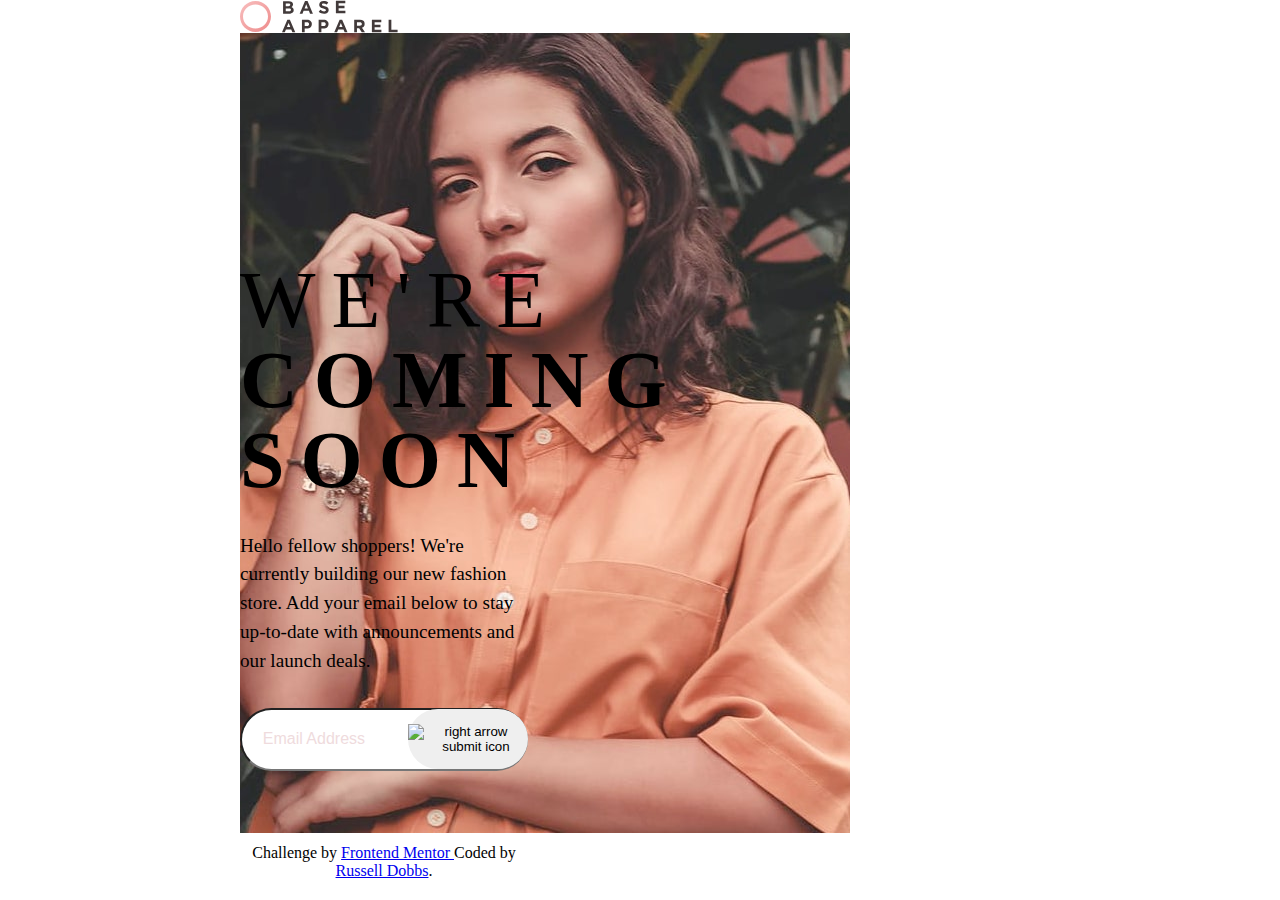
==== index.html @ b58da93a "Update index.html" ====
<div class="main-container">
   <header>
     <img src="./images/logo.svg" alt="company logo" />
      <img src="./images/hero-desktop.jpg" style="float: right; margin-right">
         </header>
   <div class="hero">
         </div>
   <!DOCTYPE html>
  <html>
    <head>
      <link rel="stylesheet" href="style.css">
        </head>
    <body>
       </body>
</html>
   <script type="text/javascript" src="script.js"></script>
   <main>
       <div class="container-text-heading">
       <h1>
         <span class="text-heading-highlight">We're</span> coming soon 
       </h1>
        </div>
     <div class="container-text-content">
       <p> 
         Hello fellow shoppers! We're currently building our new fashion store. Add your email below to stay
         up-to-date with announcements and our launch deals. 
       </p>
     </div>
     <div class="form-container">
       <form>
         <input type="email" class="email-box" aria-labelledby="email address" placeholder="Email Address" />
         <button type="submit" aria-labelledby="submit">
           <img src="https://res.cloudinary.com/dxayftnxb/image/upload/v1579716162/icon-arrow_wa4enq.svg" alt="right arrow submit icon">
         </button>
         <div class="email-error-icon hidden">
           <img src="https://res.cloudinary.com/dxayftnxb/image/upload/v1579716162/icon-error_oysxsp.svg" alt="error icon for invalid email address">
         </div>
       </form>
       <div class="email-error-text hidden">
         <p> Please provide a valid email</p>
       </div>
     </div>
   </main>
   <footer class="footer">
     <p> 
       Challenge by 
       <a href="https://www.frontendmentor.io?ref=challenge" target="_blank"> Frontend Mentor </a>
       Coded by
       <a class="link" href="https://github.com/missating" target="_blank">Russell Dobbs</a>. 
     </p>
   </footer>
</div>
---- style.css ----
@import url('https://fonts.googleapis.com/css?family=Josefin+Sans&display=swap');

$bg-pattern: url(https://res.cloudinary.com/dxayftnxb/image/upload/v1579716182/bg-pattern-desktop_j3tu8h.svg);
$hero-desktop: url(https://res.cloudinary.com/dxayftnxb/image/upload/v1579716447/hero-desktop_ce8lgg.jpg);
$hero-mobile: url(https://res.cloudinary.com/dxayftnxb/image/upload/v1579716164/hero-mobile_nqwbhx.jpg);
$light-gradient: linear-gradient(135deg,
  hsl(0, 100%, 98%), hsl(0, 0%, 100%));
$heavy-gradient:linear-gradient(135deg,
  hsl(0, 80%, 86%),
  hsl(0, 74%, 74%));
$desaturated-red: hsl(0, 36%, 70%);
$dark-grayish-red: hsl(0, 6%, 24%);
$soft-red: hsl(0, 93%, 68%);


@mixin mainFont($weight, $size) {
  font-family: 'Josefin Sans', sans-serif;
  font-size: $size;
  font-weight: $weight;
  color: $dark-grayish-red;
}

* {
  box-sizing: border-box;
  margin: 0;
  padding: 0;
}

body {
  width: 100%;
  height: 100vh;
  background-image: $bg-pattern;
  background-size: 60% 100%;
}

.main-container {
  height: 100vh;
  display: grid;
  grid-template-columns: 60% 40%;
  grid-template-areas:
    'header hero'
    'main   hero'
    'main   hero'
    'footer hero';

  header {
    grid-area: header;
    display: grid;
    align-items: center;
    height: 15rem;
    padding: 0 15rem;
  }

  .hero {
    grid-area: hero;
    background-image: $hero-desktop;
    background-repeat: no-repeat;
    background-size: cover;
  }

  main {
    grid-area: main;
    padding: 0 15rem;
    max-width: 100rem;
    @include mainFont(400, 0.5rem);

    .container-text-heading {
      h1 {
        text-transform: uppercase;
        font-size: 5rem;
        letter-spacing: 1rem;
        line-height: 1;

        .text-heading-highlight {
          font-weight: 300;
          color: $desaturated-red;
        }
      }
    }

    .container-text-content {
      padding: 2rem 0;

      p {
        color: $desaturated-red;
        font-size: 1.2rem;
        line-height: 1.5;
      }
    }

    .form-container {
      form {
        display: flex;
        align-items: center;
        position: relative;

        input {
          width: 100%;
          padding: 1.3rem;
          border: 1px solid $desaturated-red;
          border-radius: 2rem;
          font-size: 1rem;
          font-weight: 300;

          &::placeholder {
            color: #EFDBDD;
            font-size: 1rem;
            font-weight: 400;
          }
        }

        button {
          display: flex;
          align-items: center;
          justify-content: center;
          width: 7.5rem;
          height: 3.75rem;
          border: none;
          border-radius: 2rem;
          background: $heavy-gradient;
          box-shadow: 0px 3px 3px $soft-red;
          transition: box-shadow 0.5s;
          position: absolute;
          right: 0;

          &:hover {
            box-shadow: 0px 3px 3px $dark-grayish-red;
            cursor: pointer;
          }
        }

        .email-error-icon {
          position: absolute;
          right: 10rem;
        }

        .email-error-border {
          border: 1px solid $soft-red;
        }
      }

      .email-error-text p {
        padding: 1rem 0 0 1.5rem;
        @include mainFont(400, 1rem);
        color: $soft-red;
      }

      .hidden {
        visibility: hidden;
      }
    }
  }

  footer {
    grid-area: footer;
    padding: 0 15rem;
    font-size: 1rem;
    text-align: center;

    a {
      color: $desaturated-red;
      cursor: pointer;
    }
  }
}

@media (max-width: 1024px) {
  body {
    background: $light-gradient;
  }

  .main-container {
    grid-template-columns: 2fr;
    grid-template-rows: 5rem 30rem auto auto;
    grid-template-areas: 'header'
      'hero'
      'main'
      'footer';

    header {
      grid-area: header;
      height: unset;
      padding: 0 0 0 2rem;
    }

    .hero {
      grid-area: hero;
      background-image: $hero-mobile;
    }

    main {
      grid-area: main;
      padding: 0;
      text-align: center;
      @include mainFont(400, 1rem);

      .container-text-heading {
        padding: 6rem 4rem 3rem 2rem;

        h1 {
          font-size: 3rem;
        }
      }

      .container-text-content {
        padding-right: 2rem;
        padding-left: 2rem;
      }

      .form-container {
        padding: 0 2rem 0 2rem;

        form {
          input {
            padding: 0.8rem;
          }

          button {
            width: 4rem;
            height: 2.75rem;
          }
        }
      }
    }

    footer {
      margin: 0;
      padding: 2rem 4rem;
      grid-area: footer;
    }
  }
}
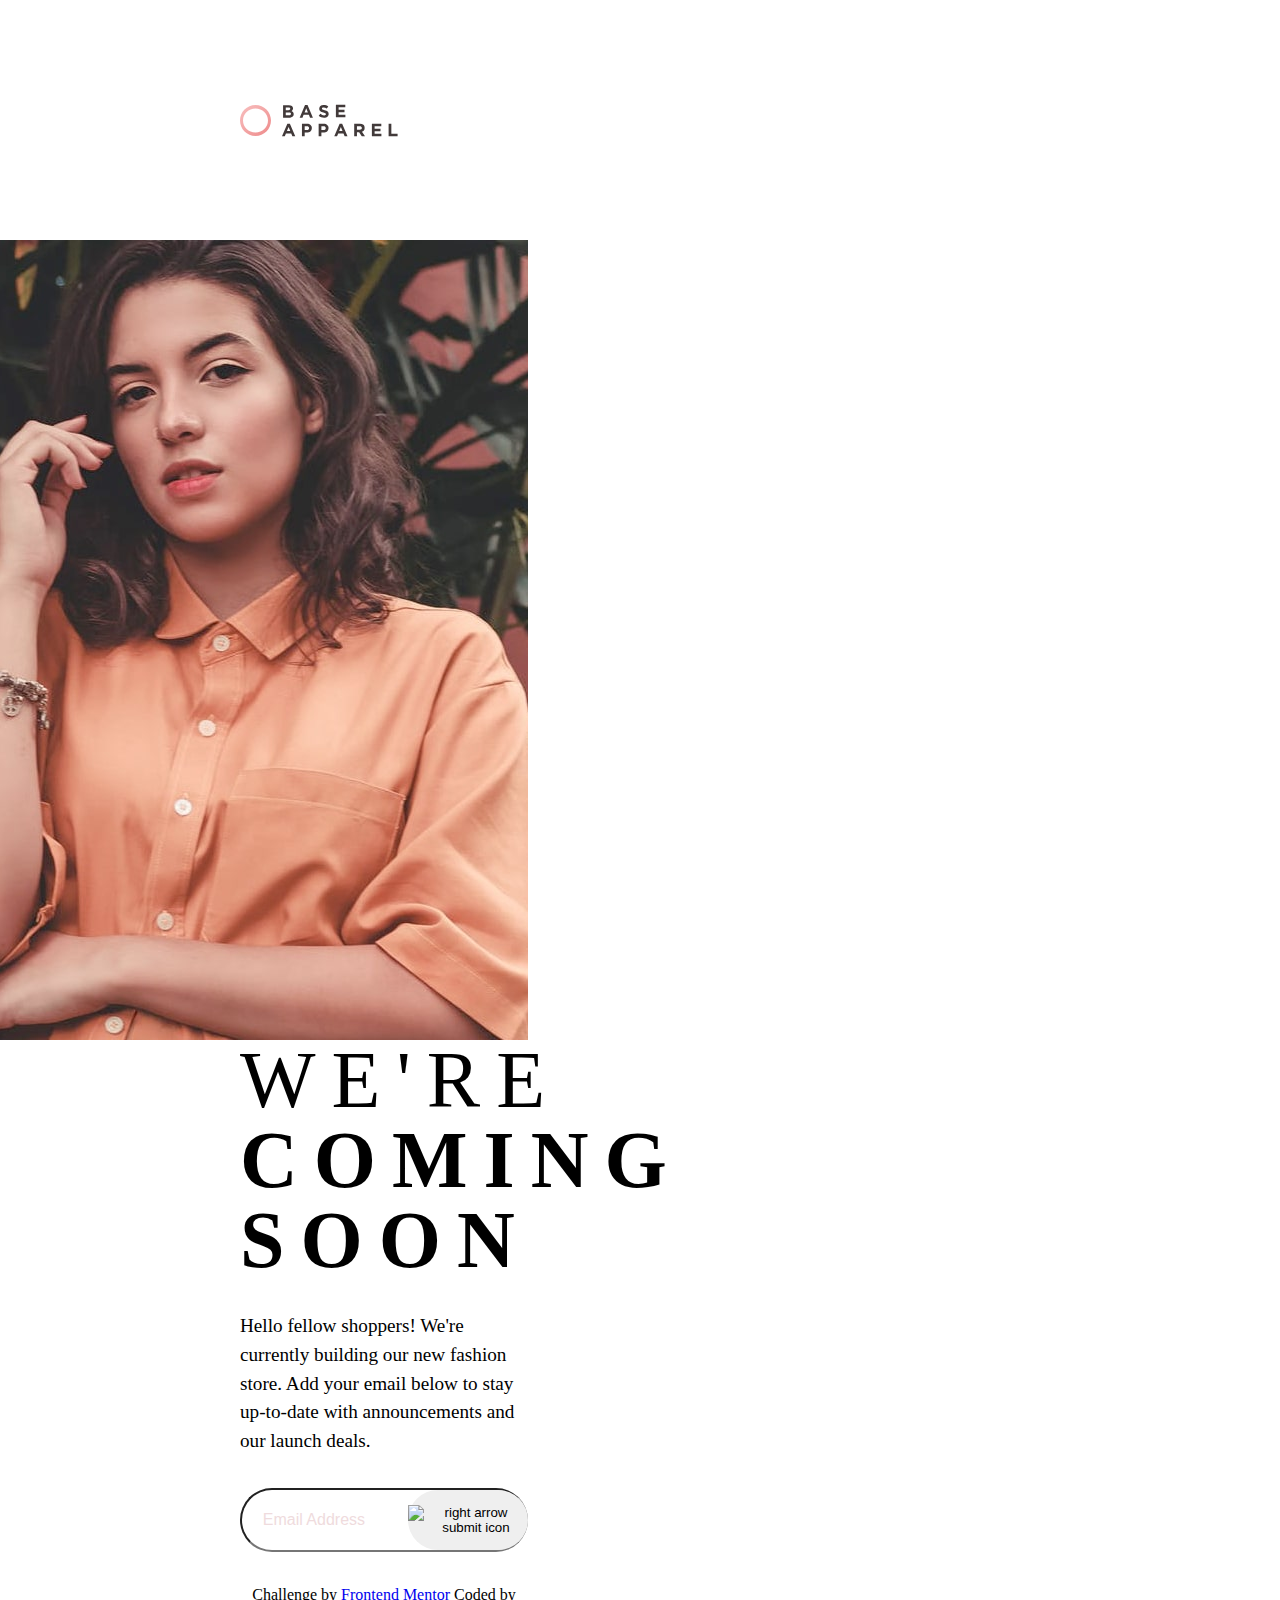
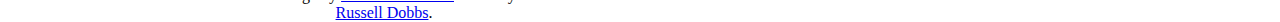
==== commit c6e75fc6: "Update index.html" ====
--- a/index.html
+++ b/index.html
@@ -1,8 +1,7 @@
 <div class="main-container">
    <header>
      <img src="./images/logo.svg" alt="company logo" />
-      <img src="./images/hero-desktop.jpg" style="float: right; margin-right">
-         </header>
+            </header>
    <div class="hero">
          </div>
    <!DOCTYPE html>
@@ -15,7 +14,9 @@
 </html>
    <script type="text/javascript" src="script.js"></script>
    <main>
-       <div class="container-text-heading">
+       <p><img src="./images/hero-desktop.jpg" style="float: right; margin-right">
+       </p>
+      <div class="container-text-heading">
        <h1>
          <span class="text-heading-highlight">We're</span> coming soon 
        </h1>
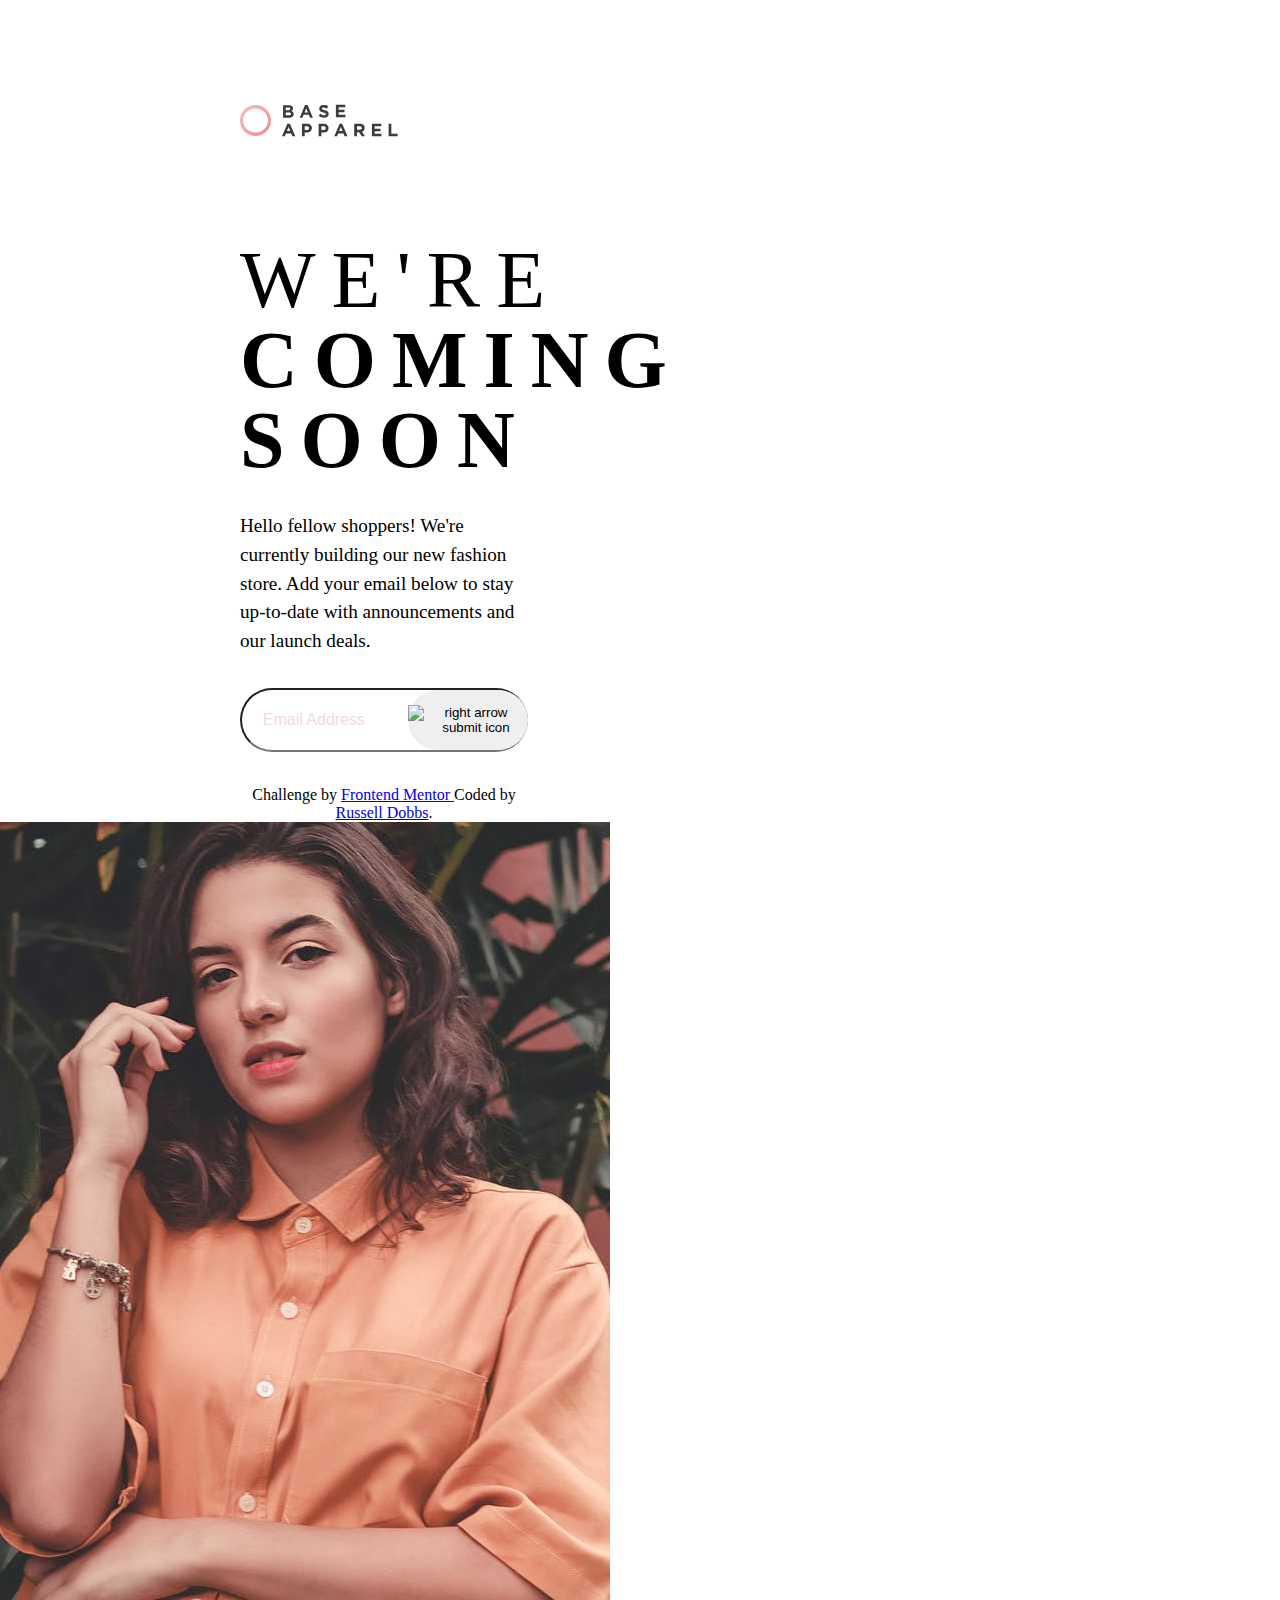
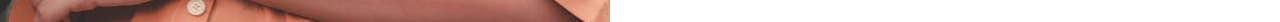
==== commit 60bd0063: "Update index.html" ====
--- a/index.html
+++ b/index.html
@@ -7,15 +7,14 @@
    <!DOCTYPE html>
   <html>
     <head>
-      <link rel="stylesheet" href="style.css">
+       <img src="./images/hero-desktop.jpg" style="float: right; margin-right" alt="">
+       <link rel="stylesheet" href="style.css">
         </head>
     <body>
        </body>
 </html>
    <script type="text/javascript" src="script.js"></script>
    <main>
-       <p><img src="./images/hero-desktop.jpg" style="float: right; margin-right">
-       </p>
       <div class="container-text-heading">
        <h1>
          <span class="text-heading-highlight">We're</span> coming soon 
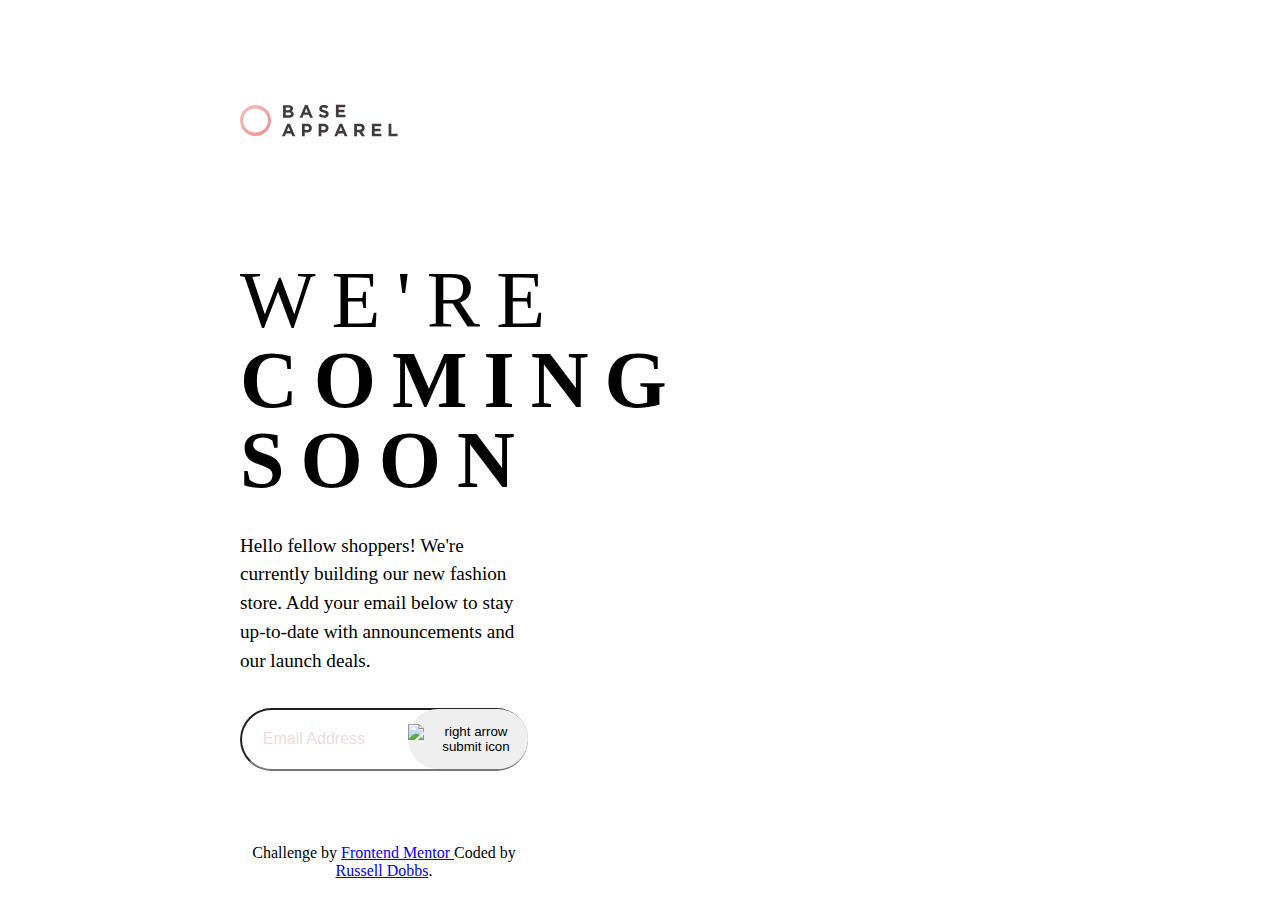
==== commit 1bf292ce: "Update index.html" ====
--- a/index.html
+++ b/index.html
@@ -7,8 +7,7 @@
    <!DOCTYPE html>
   <html>
     <head>
-       <img src="./images/hero-desktop.jpg" style="float: right; margin-right" alt="">
-       <link rel="stylesheet" href="style.css">
+        <link rel="stylesheet" href="style.css">
         </head>
     <body>
        </body>
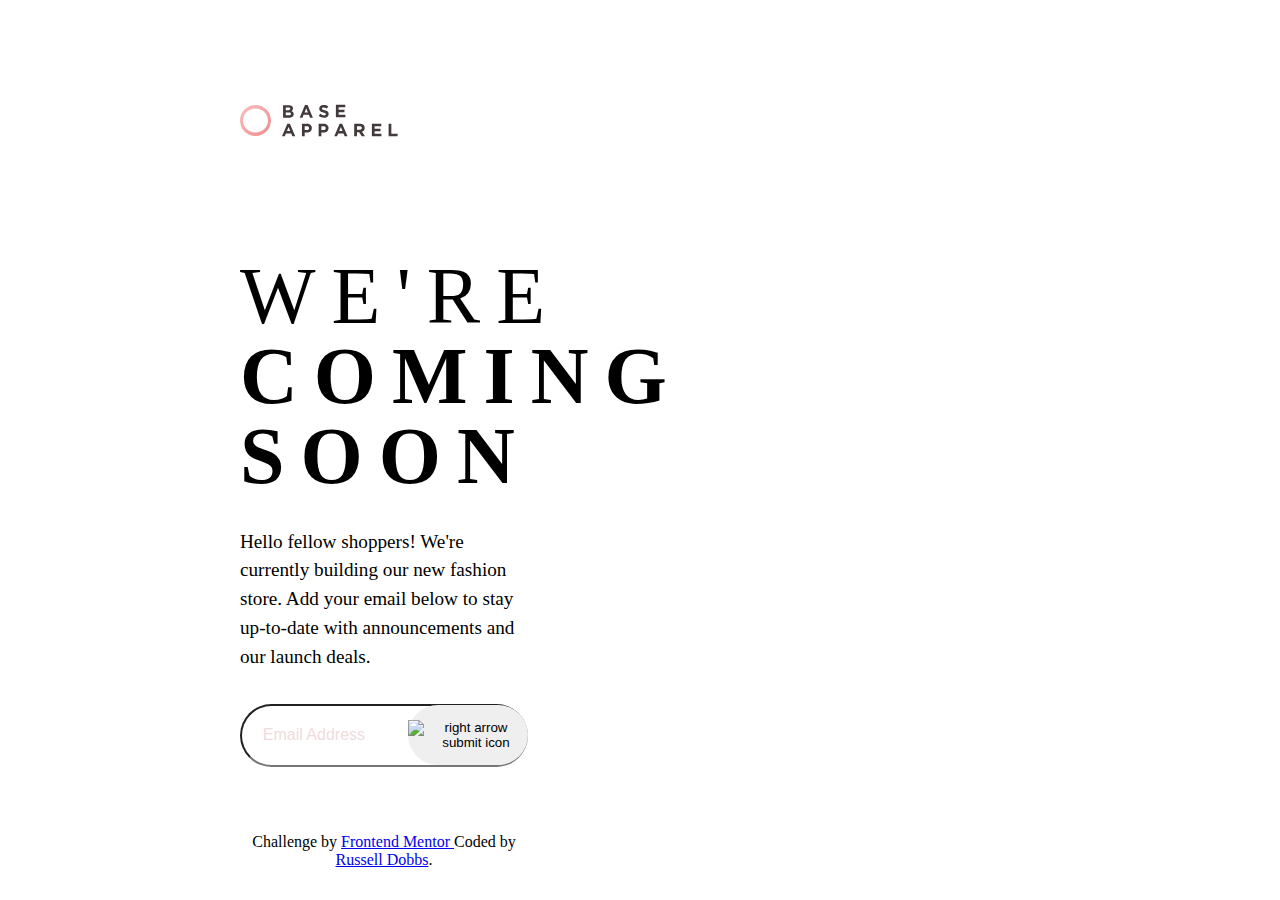
==== commit ad5e44cb: "Update index.html" ====
--- a/index.html
+++ b/index.html
@@ -7,7 +7,8 @@
    <!DOCTYPE html>
   <html>
     <head>
-        <link rel="stylesheet" href="style.css">
+        <img src=./images/hero-desktop.jpg" alt="" style=float:right>
+       <link rel="stylesheet" href="style.css">
         </head>
     <body>
        </body>
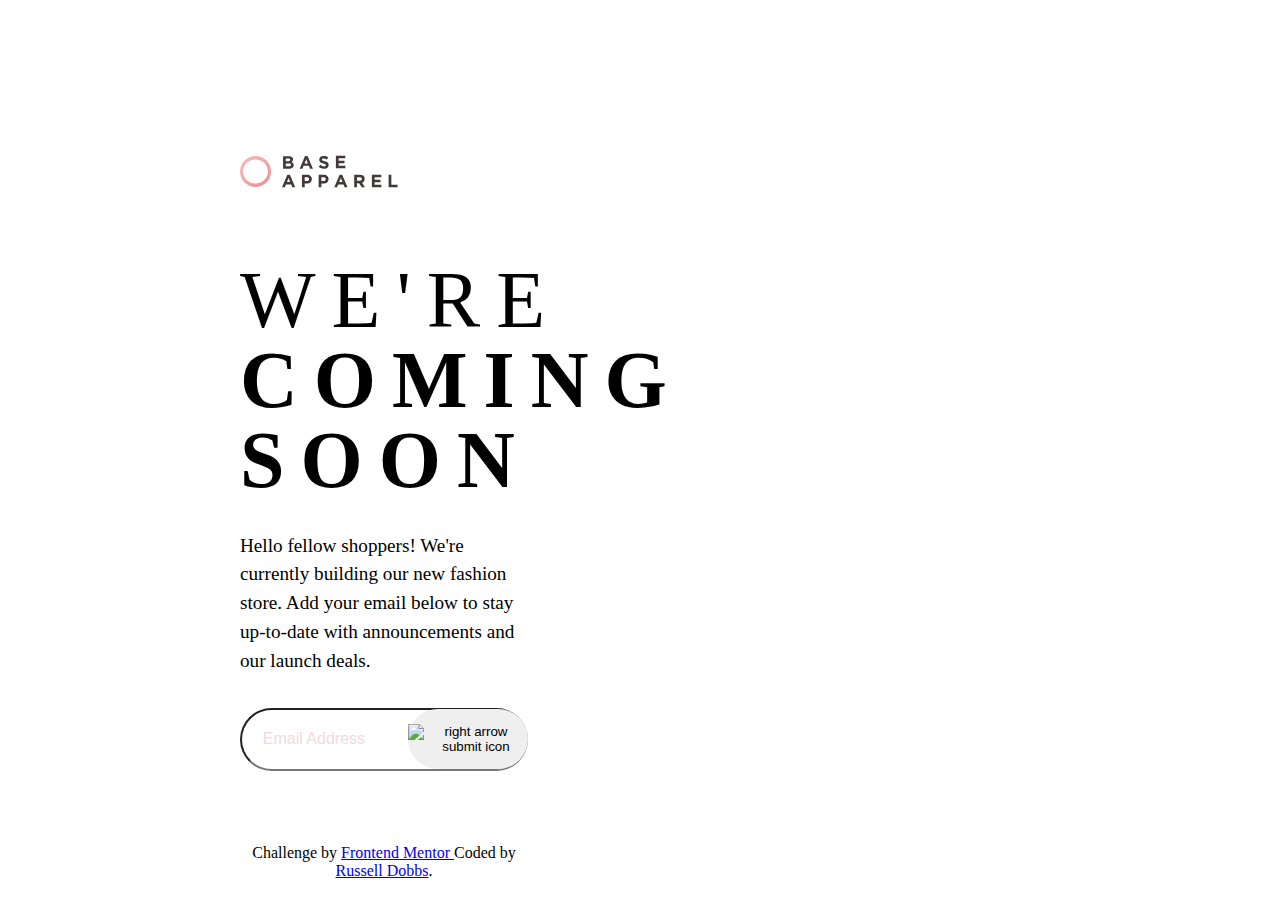
==== commit 31294b83: "Update index.html" ====
--- a/index.html
+++ b/index.html
@@ -1,14 +1,14 @@
 <div class="main-container">
    <header>
-     <img src="./images/logo.svg" alt="company logo" />
+     <img src=./images/hero-desktop.jpg" alt="" style=float:right>
+      <img src="./images/logo.svg" alt="company logo" />
             </header>
    <div class="hero">
          </div>
    <!DOCTYPE html>
   <html>
     <head>
-        <img src=./images/hero-desktop.jpg" alt="" style=float:right>
-       <link rel="stylesheet" href="style.css">
+        <link rel="stylesheet" href="style.css">
         </head>
     <body>
        </body>
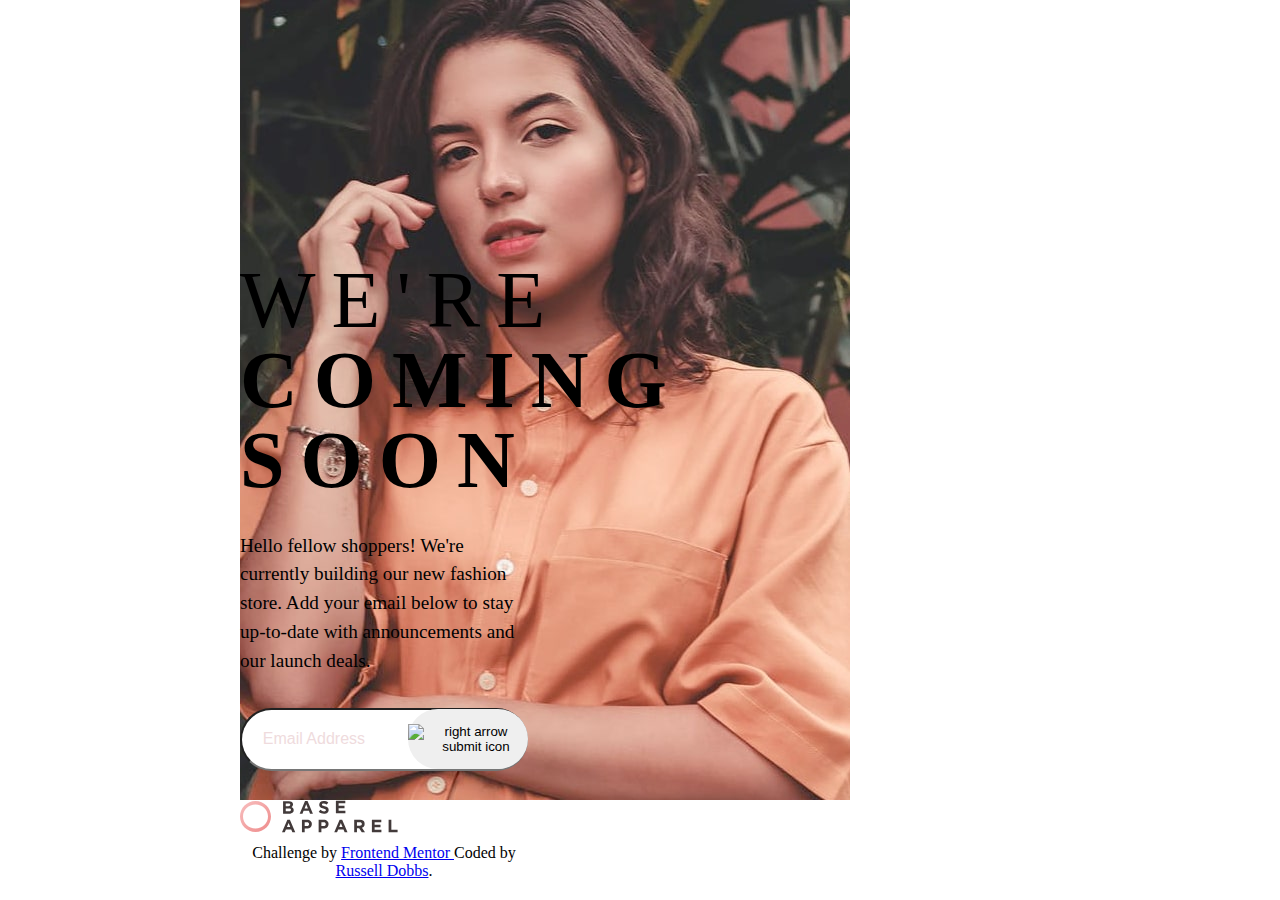
==== commit 05090308: "Update index.html" ====
--- a/index.html
+++ b/index.html
@@ -1,6 +1,6 @@
 <div class="main-container">
    <header>
-     <img src=./images/hero-desktop.jpg" alt="" style=float:right>
+     <img src="./images/hero-desktop.jpg" alt="" style="float:right">
       <img src="./images/logo.svg" alt="company logo" />
             </header>
    <div class="hero">
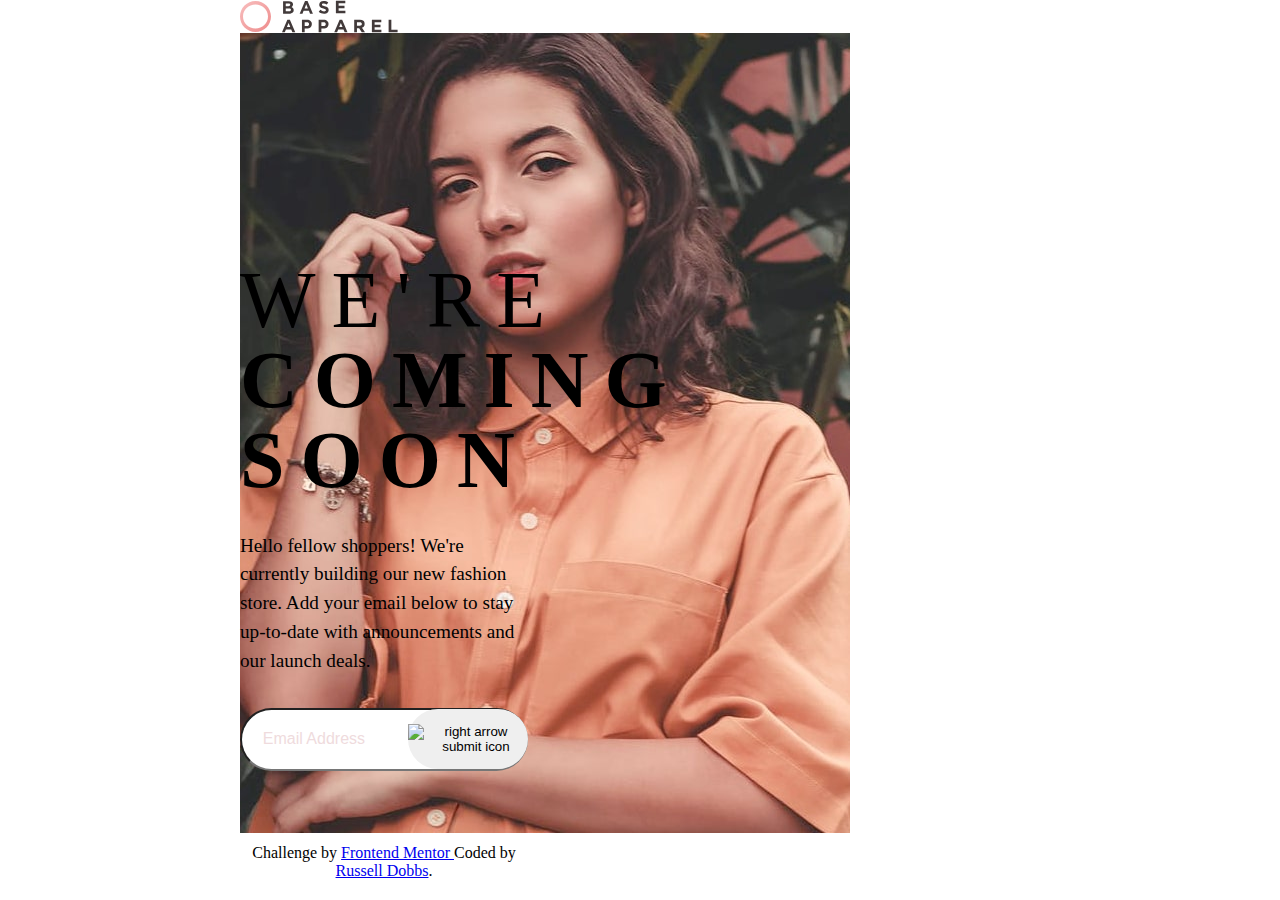
==== commit ced38576: "Update index.html" ====
--- a/index.html
+++ b/index.html
@@ -1,7 +1,7 @@
 <div class="main-container">
    <header>
-     <img src="./images/hero-desktop.jpg" alt="" style="float:right">
-      <img src="./images/logo.svg" alt="company logo" />
+     <img src="./images/logo.svg" alt="company logo" />
+      <img src="./images/hero-desktop.jpg" style="float:right">
             </header>
    <div class="hero">
          </div>
